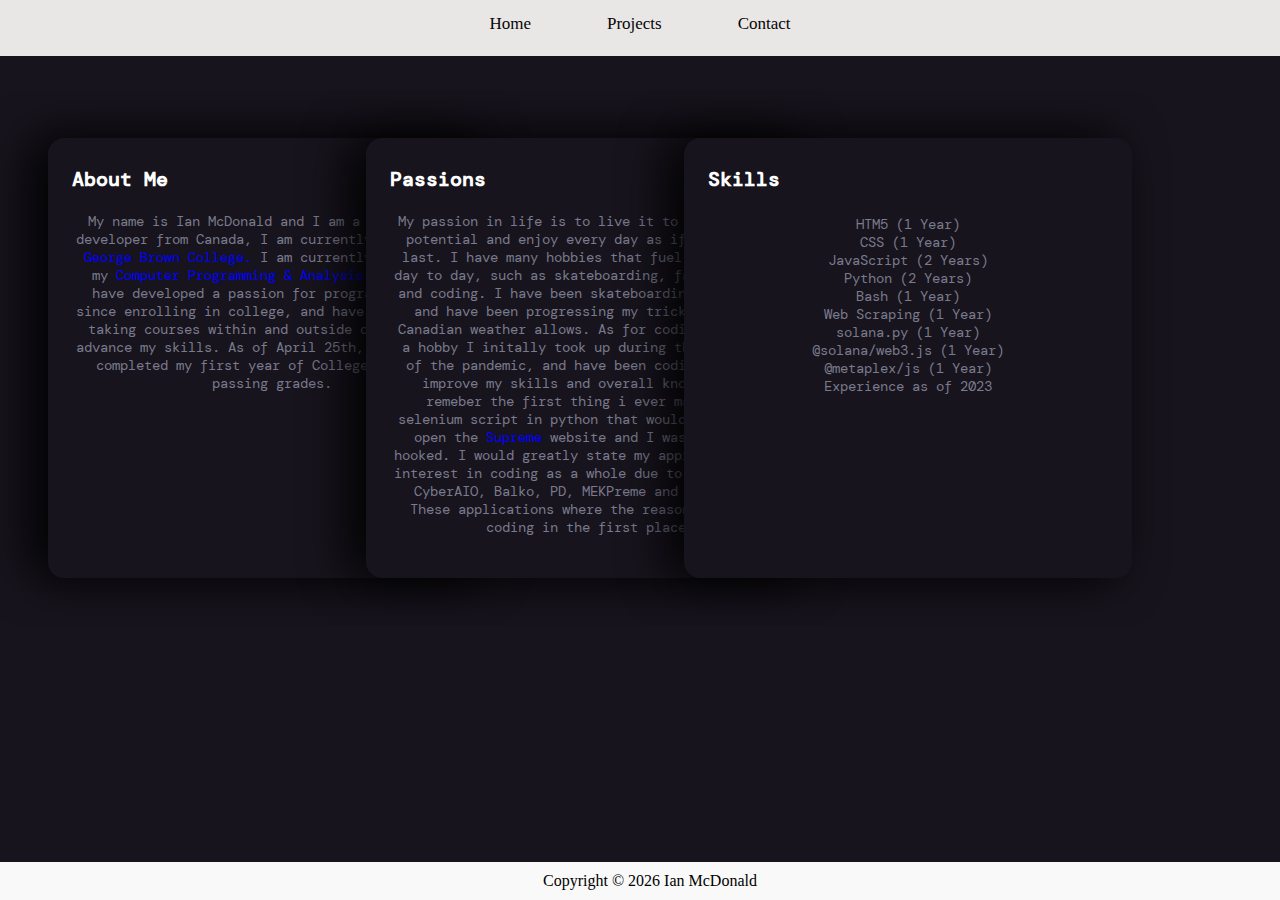
==== about.html @ 390ccb32 "first commit" ====
<!DOCTYPE html>
<html lang="en">
<head>
    <meta charset="utf-8">
    <link rel="icon" href="assets/boogle.png">
    <meta name="viewport" content="width=device-width, initial-scale=1">
    <meta name="title" content="Ian McDonald">
    <meta name="keywords" content="HTML,CSS,JavaScript,Python,Web Devolper">
    <meta name="description" content="Ian McDonald is a semi-intermediate web developer who is activly enhancing his skills and making websites on a weekly baises.">
    <meta property="og:type" content="website">
    <link rel="stylesheet" href="css/home.css">
    <title>Ian McDonald | Home</title>
</head>
<body>
    <header>
        <div class="topnav">
            <a href="about.html" id="home">Home</a>
            <a href="projects.html" id="projects">Projects</a>
            <a href="contact.html" id="contact">Contact</a>
        </div>
    </header>
    <br><br>

    <section class="card-list">
        <article class="card">
            <header class="card-header">
                <h2>About Me</h2>
                <p>
                    <br>
                    My name is Ian McDonald and I am a 19 year old developer from Canada, I am currently enrolled at <a href="https://www.georgebrown.ca/" target="_blank">George Brown College.</a>
                    I am currently working on my <a href="https://www.georgebrown.ca/programs/computer-programming-and-analysis-program-t177" target="_blank">Computer Programming & Analysis</a> diploma.
                    I have developed a passion for programming ever since enrolling in college, and have activly been taking courses within and outside of school to advance my skills.
                    As of <date>April 25th, 2023</date>, I have completed my first year of College, with all passing grades.<br>
                  </p>
            </header>
        </article>

        <article class="card">
            <header class="card-header">
                <h2>Passions</h2>
                <p>
                    <br>
                    My passion in life is to live it to it's fullest potential and enjoy every day as if it were my last.
                    I have many hobbies that fuel my passions day to day, such as skateboarding, fashion, music and coding.
                    I have been skateboarding since 2018 and have been progressing my tricks when the Canadian weather allows.
                    As for coding, this was a hobby I initally took up during the beginning of the pandemic, and have been coding daily to improve my skills and overall knowledge.
                    I remeber the first thing i ever made was a selenium script in python that would simply just open the <a href="https://us.supreme.com/" target="_blank">Supreme</a> website and I was instantly hooked.
                    I would greatly state my appreciation and interest in coding as a whole due to bots such as CyberAIO, Balko, PD, MEKPreme and many more.
                    These applications where the reason I started coding in the first place.<br>
                </p>
            </header>
        </article>

        <article class="card">
            <header class="card-header">
                <h2>Skills</h2>
                <br>
                <p>
                    HTM5 (1 Year)<br>
                    CSS (1 Year)<br>
                    JavaScript (2 Years)<br>
                    Python (2 Years)<br>
                    Bash (1 Year)<br>
                    Web Scraping (1 Year)<br>
                    solana.py (1 Year)<br>
                    @solana/web3.js (1 Year)<br>
                    @metaplex/js (1 Year)<br>
                    Experience as of 2023   
                </p>   
            </header>
        </article>
    </section>

    <footer></footer>
    <script src="js/script.js"></script>
</body>
</html>
---- css/home.css ----
@import url('https://fonts.googleapis.com/css2?family=DM+Mono:wght@300;400;500&display=swap');

body {
    padding: 0;
    margin: 0;
    background-color: #17141d;
    color: white;
    font-family: 'DM Mono', monospace;
}

p {
    font-size: 16px;
    margin: 2px 2px 2px 2px;
    padding: 2px 2px 2px 2px;
    text-align: center;
}

a {
    text-decoration: none;
    color: blue;
}

a:hover {
    color: red !important;
}

a:visited {
    color: blue;
}

.topnav {
    background-color: rgb(233, 230, 230);
    overflow: hidden;
    margin: -8px;
    text-align: center;
}

.topnav a {
    display: inline-block;
    color: #050505;
    text-align: center;
    padding: 22px 33px;
    text-decoration: none;
    font-size: 17px;
    font-family: 'Verdana, sans-serif';
}

.topnav a:hover {
    background-color: #ddd;
    color: red;
}

.topnav a.active {
    background-color: #92d6be;
    color: white;
}

.topnav #home:hover {
    border: 2px solid black;
}

.topnav #contact:hover {
    border: 2px solid black;
}

.topnav #projects:hover {
    border: 2px solid black;
}

.proj-link {
    color: white;
    text-decoration: none;
}

.card-list {
    display: flex;
    padding: 3rem;
    overflow-x: scroll;
}

.card-list::-webkit-scrollbar {
    width: 10px;
    height: 10px;
}
.card-list::-webkit-scrollbar-thumb {
    background: #201c29;
    border-radius: 10px;
    box-shadow: inset 2px 2px 2px hsla(0,0%,100%,.25), inset -2px -2px 2px rgba(0,0,0,.25);
}

.card-list::-webkit-scrollbar-track {
    background: linear-gradient(90deg,#201c29,#201c29 1px,#17141d 0,#17141d);
}

.card {
    display: flex;
    position: relative;
    flex-direction: column;
    height: auto;
    width: 400px;
    min-width: 250px;
    padding: 1.5rem;
    border-radius: 16px;
    background: #17141d;
    box-shadow: -1rem 0 3rem #000;

    transition: .2s;
}

.card:hover {
    transform: translateY(-1rem);
}

.card:hover~.card {
    transform: translateX(130px);
}

.card:not(:first-child) {
    margin-left: -130px;
}

.card-author {
    position: relative;
    display: grid;
    grid-template-columns: 75px 1fr;
    align-items: center;
    margin: 3rem 0 0;
}

.author-avatar img{
    display: block;
    width: 40px;
    height: 40px;
    border-radius: 50%;
    margin: 16px 10px;
}

.half-circle {
    position: absolute;
    bottom: 0;
    left: 0;
    width: 60px;
    height: 48px;
    fill: none;
    stroke: #ef6801;
    stroke-width: 8;
    stroke-linecap: round;
}

.author-name-prefix {
    font-style: normal;
    font-weight: 500;
    color: #7a7a8c;
}

.card-header {
    margin-bottom: auto;
}

.card-header p {
    font-size: 14px;
    margin: 0 0 1rem;
    color: #7a7a8c;
}

.card-header h2 {
    font-size: 20px;
    margin: .25rem 0 auto;
    cursor: pointer;
}

.card-header h2:hover {
    background: linear-gradient(180deg,#ff8a00,#f90008);
    text-shadow: none;
    background-clip: text;
    -webkit-background-clip: text;
    -webkit-text-fill-color: transparent;
}

.tags {
    margin: 1rem 0 2rem;
    padding: .5rem 0 1rem;
    line-height: 2;
    margin-bottom: 0;
}

.tags a {
    font-style: normal;
    font-weight: 700;
    font-size: .5rem;
    color: #7a7a8c;
    text-transform: uppercase;
    font-size: .66rem;
    border: 3px solid #28242f;
    border-radius: 2rem;
    padding: .2rem .85rem .25rem;
    position: relative;
}

.tags a:hover {
    background: linear-gradient(90deg,#ff8a00,#f90008);
    text-shadow: none;
    -webkit-text-fill-color: transparent;
    -webkit-background-clip: text;
    -webkit-box-decoration-break: clone;
    background-clip: text;
    border-color: white;
}

footer {
    margin: 0px;
    padding: 10px;
    width: 100%;
    text-align: center;
    position: fixed;
    font-size: 16px;
    bottom: 0;
    left: 0;
    right: 0;
    background-color: #f9f9f9;
    color: black;
    font-family: 'Ibarra Real Nova', serif;
}
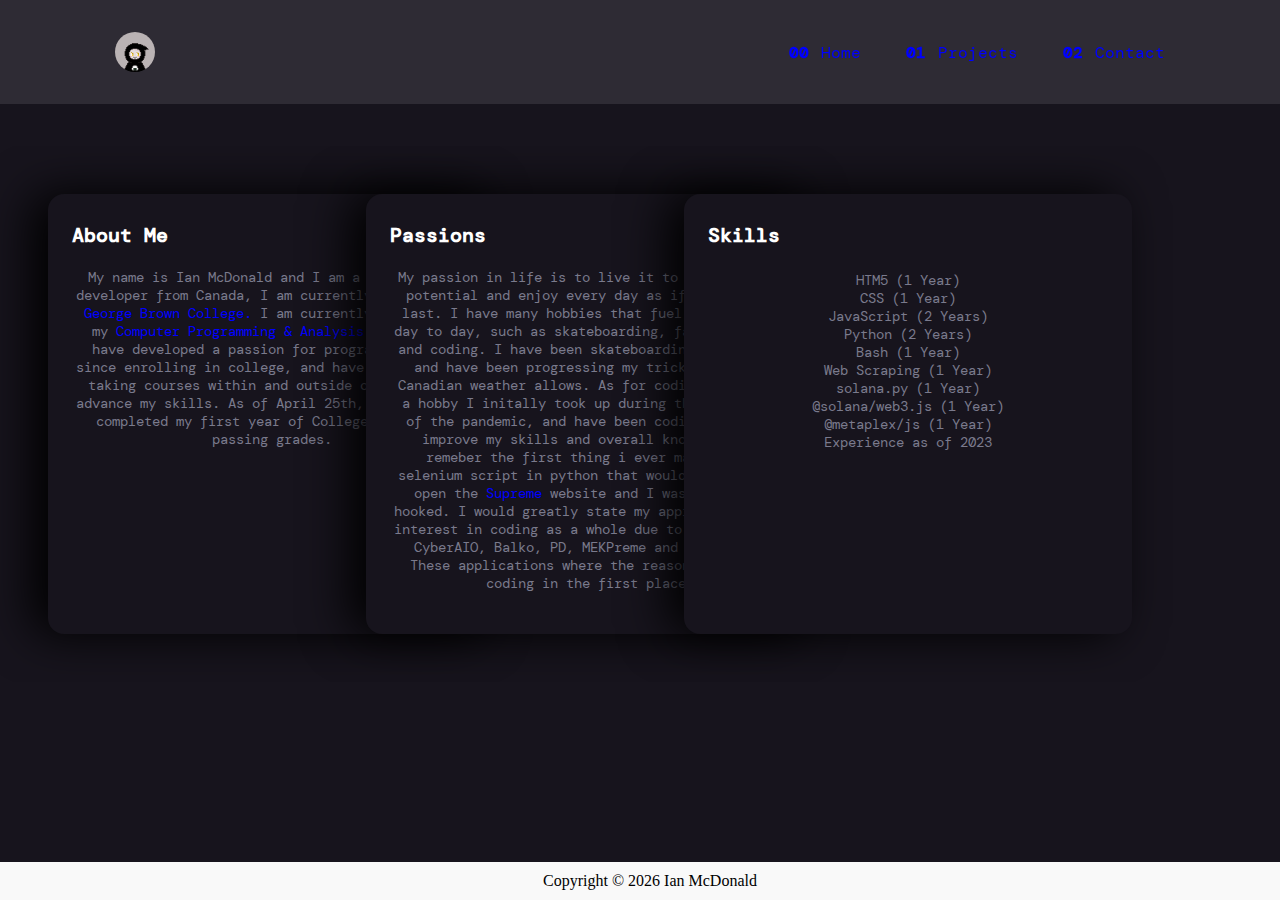
==== commit 230159ee: "Updated Navbar + Mobile Responsiveness" ====
--- a/about.html
+++ b/about.html
@@ -13,11 +13,31 @@
 </head>
 <body>
     <header>
-        <div class="topnav">
-            <a href="about.html" id="home">Home</a>
-            <a href="projects.html" id="projects">Projects</a>
-            <a href="contact.html" id="contact">Contact</a>
-        </div>
+        <button class="mobile-nav-toggle" aria-controls="primary-navbar" aria-expanded="flase">
+            <span class="sr-only"></span>
+        </button>
+        <nav>
+            <ul id="primary-navbar" data-visible="false" class="primary-navbar flex">
+                <li class="logo">
+                    <a href="index.html"><img src="assets/boogle.png" alt="Logo"></a>
+                </li>
+                <li class="active">
+                    <a href="about.html">
+                        <span aria-hidden="true">00</span>Home
+                    </a>
+                </li>
+                <li>
+                    <a href="projects.html">
+                        <span aria-hidden="true">01</span>Projects
+                    </a>
+                </li>
+                <li>
+                    <a href="contact.html">
+                        <span aria-hidden="true">02</span>Contact
+                    </a>
+                </li>
+            </ul>
+        </nav>
     </header>
     <br><br>
 
--- a/css/home.css
+++ b/css/home.css
@@ -28,43 +28,101 @@
     color: blue;
 }
 
-.topnav {
-    background-color: rgb(233, 230, 230);
+.flex {
+    display: flex;
+    gap: var(--gap, 1rem);
+}
+
+.primary-navbar {
+    display: flex;
+    align-items: center;
+    justify-content: center;
+    padding: 0; /* Remove or adjust the padding */
+    margin: 0;
+    list-style: none;
+    background: hsl(0 0% 0% / 0.5);
+}
+
+.primary-navbar .logo {
+    margin-right: auto;
+    margin-left: 0; /* Remove or adjust the margin */
+    border-radius: 50%;
     overflow: hidden;
-    margin: -8px;
-    text-align: center;
-}
-
-.topnav a {
-    display: inline-block;
-    color: #050505;
-    text-align: center;
-    padding: 22px 33px;
-    text-decoration: none;
-    font-size: 17px;
-    font-family: 'Verdana, sans-serif';
-}
-
-.topnav a:hover {
-    background-color: #ddd;
-    color: red;
-}
-
-.topnav a.active {
-    background-color: #92d6be;
-    color: white;
-}
-
-.topnav #home:hover {
-    border: 2px solid black;
-}
-
-.topnav #contact:hover {
-    border: 2px solid black;
-}
-
-.topnav #projects:hover {
-    border: 2px solid black;
+    width: 40px; /* Adjust the size as needed */
+    height: 40px; /* Adjust the size as needed */
+}
+
+.primary-navbar .logo img {
+    display: block;
+    width: 100%;
+    height: auto;
+}
+
+.mobile-nav-toggle {
+    display: none;
+}
+
+@supports(backdrop-filter: blur(1rem)) {
+    .primary-navbar {
+        background: hsl(0 0% 100% / 0.1);
+        backdrop-filter: blur(1rem);
+    }
+}
+
+.primary-navbar a > [aria-hidden="true"] {
+    font-weight: 700;
+    margin-inline-end: 0.75em;
+}
+
+@media (max-width: 35em) {
+    .primary-navbar {
+        --gap: 2em;
+        z-index: 1000;
+        position: fixed;
+        flex-direction: column;
+        padding: min(30vh, 10rem) 2em;
+        inset: 0 0 0 30%;
+        transform: translateX(100%);
+        transition: transform 0.3s ease-in-out;
+    }
+
+    .primary-navbar[data-visible="true"] {
+        transform: translateX(0%);
+    }
+
+    .mobile-nav-toggle {
+        display: block;
+        position: absolute;
+        background-color: transparent;
+        background-image: url('https://upload.wikimedia.org/wikipedia/commons/5/59/Hamburger_icon_white.svg');
+        background-repeat: no-repeat;
+        width: 2rem;
+        border: 0;
+        aspect-ratio: 1;
+        top: 2rem;
+        right: 2rem;
+        z-index: 9999;
+    }
+
+    .mobile-nav-toggle[aria-expanded="true"] {
+        background-image: url('https://upload.wikimedia.org/wikipedia/en/6/61/Cross_icon_%28white%29.svg');
+        background-repeat: no-repeat;
+        background-color: transparent;
+    }
+}
+
+@media (min-width: 35em) and (max-width: 55em){
+    .primary-navbar a > [aria-hidden="true"] {
+        display: none;
+    }
+}
+
+@media (min-width: 35em) {
+    .primary-navbar {
+        --gap: clamp(1.5rem, 5vh, 3rem);
+        padding-block: 2rem;
+        padding-inline: clamp(3rem, 9vw, 10rem);
+    }
 }
 
 .proj-link {
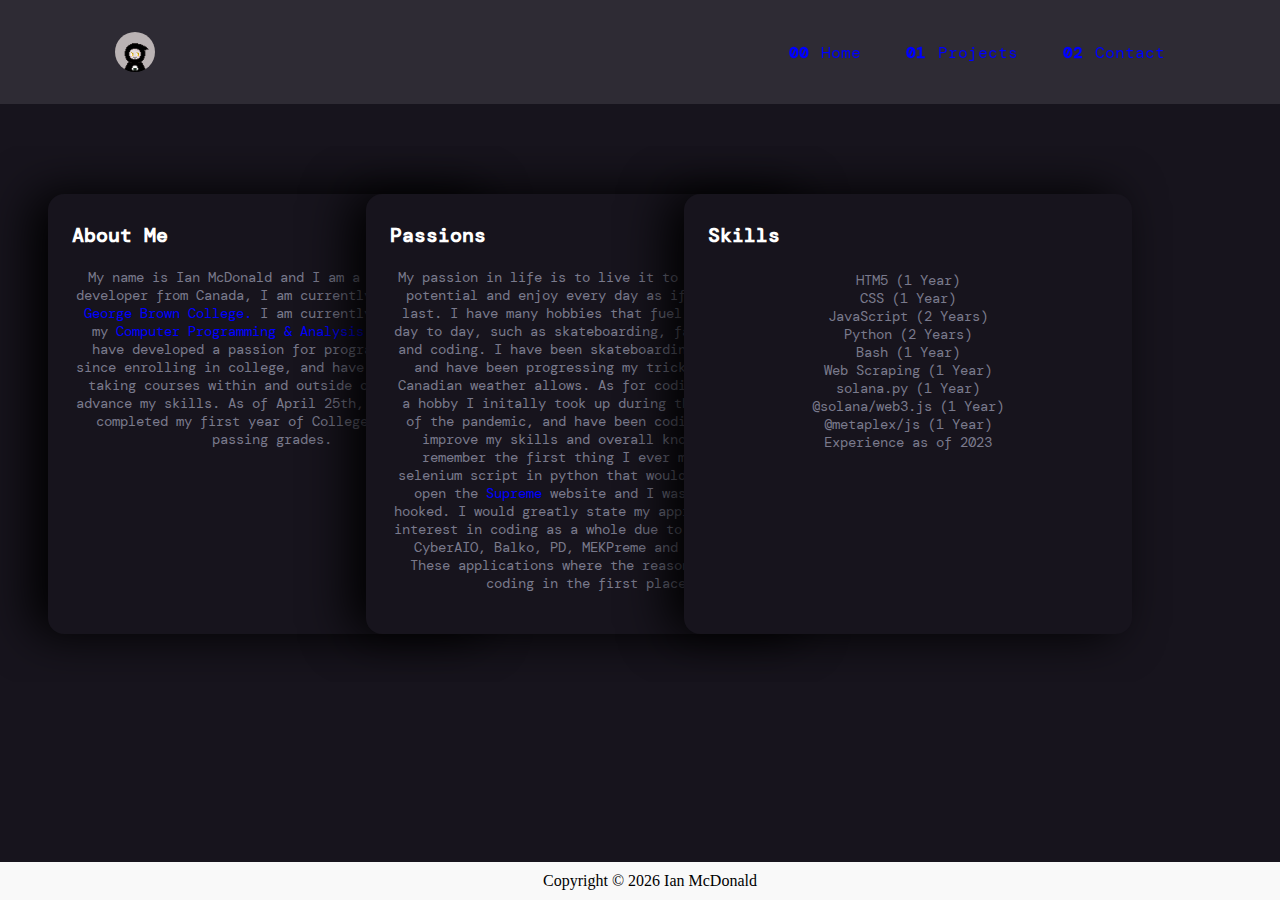
==== commit 04eab50b: "Spelling Update" ====
--- a/about.html
+++ b/about.html
@@ -64,7 +64,7 @@
                     I have many hobbies that fuel my passions day to day, such as skateboarding, fashion, music and coding.
                     I have been skateboarding since 2018 and have been progressing my tricks when the Canadian weather allows.
                     As for coding, this was a hobby I initally took up during the beginning of the pandemic, and have been coding daily to improve my skills and overall knowledge.
-                    I remeber the first thing i ever made was a selenium script in python that would simply just open the <a href="https://us.supreme.com/" target="_blank">Supreme</a> website and I was instantly hooked.
+                    I remember the first thing I ever made was a selenium script in python that would simply just open the <a href="https://us.supreme.com/" target="_blank">Supreme</a> website and I was instantly hooked.
                     I would greatly state my appreciation and interest in coding as a whole due to bots such as CyberAIO, Balko, PD, MEKPreme and many more.
                     These applications where the reason I started coding in the first place.<br>
                 </p>
--- a/css/home.css
+++ b/css/home.css
@@ -278,4 +278,22 @@
     background-color: #f9f9f9;
     color: black;
     font-family: 'Ibarra Real Nova', serif;
+}
+
+@media (max-width: 768px) {
+    .card {
+      width: 100%;
+      max-width: 100%;
+      margin-left: 0;
+      margin-bottom: 20px;
+    }
+  
+    .card:hover,
+    .card.expanded {
+      transform: none;
+    }
+  
+    .card.expanded .card-content {
+      display: block;
+    }
 }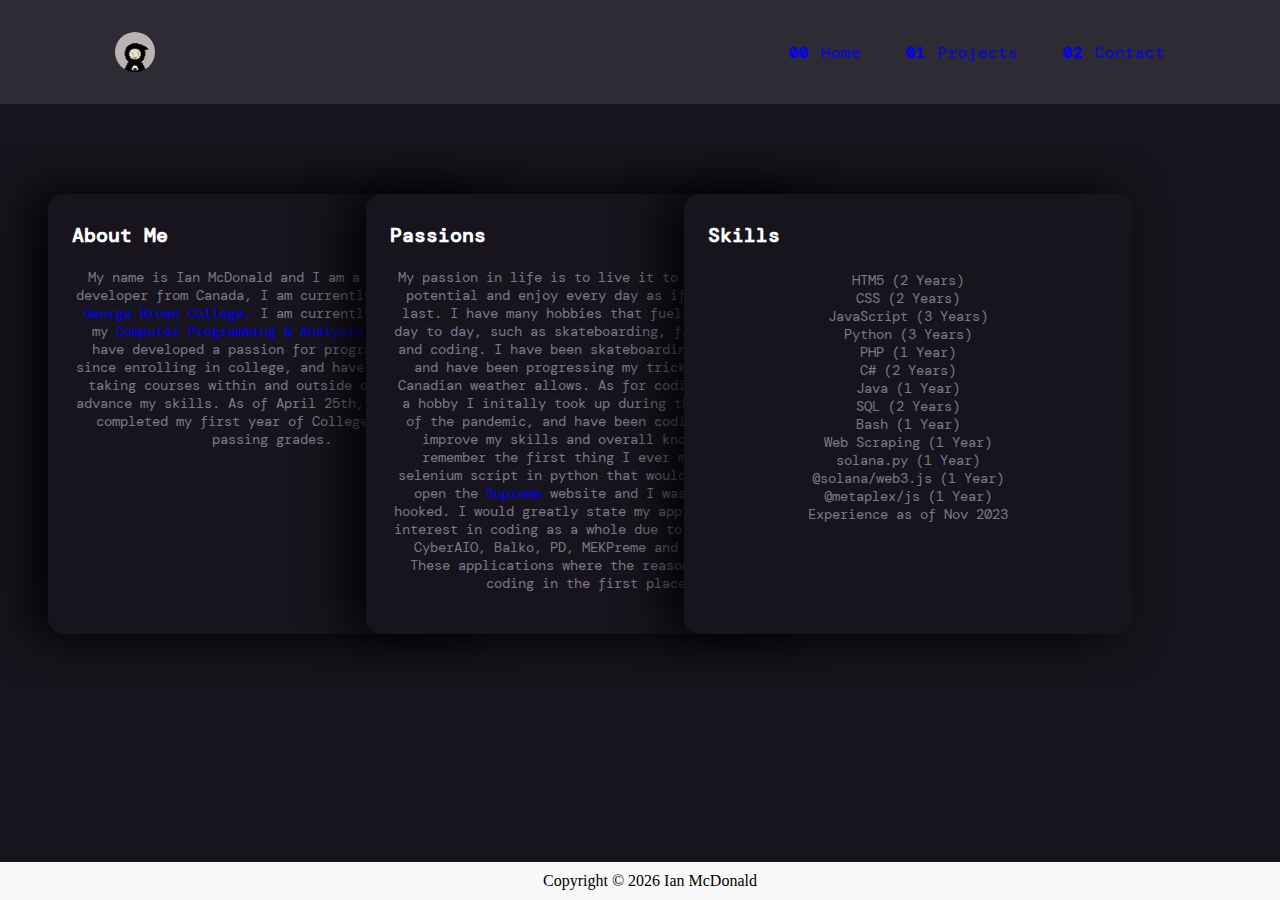
==== commit 6d27046c: "Added Animate.css Added New Project Card Updated Skill List" ====
--- a/about.html
+++ b/about.html
@@ -76,16 +76,20 @@
                 <h2>Skills</h2>
                 <br>
                 <p>
-                    HTM5 (1 Year)<br>
-                    CSS (1 Year)<br>
-                    JavaScript (2 Years)<br>
-                    Python (2 Years)<br>
+                    HTM5 (2 Years)<br>
+                    CSS (2 Years)<br>
+                    JavaScript (3 Years)<br>
+                    Python (3 Years)<br>
+                    PHP (1 Year)<br>
+                    C# (2 Years)<br>
+                    Java (1 Year)<br>
+                    SQL (2 Years)<br>
                     Bash (1 Year)<br>
                     Web Scraping (1 Year)<br>
                     solana.py (1 Year)<br>
                     @solana/web3.js (1 Year)<br>
                     @metaplex/js (1 Year)<br>
-                    Experience as of 2023   
+                    Experience as of Nov 2023   
                 </p>   
             </header>
         </article>
